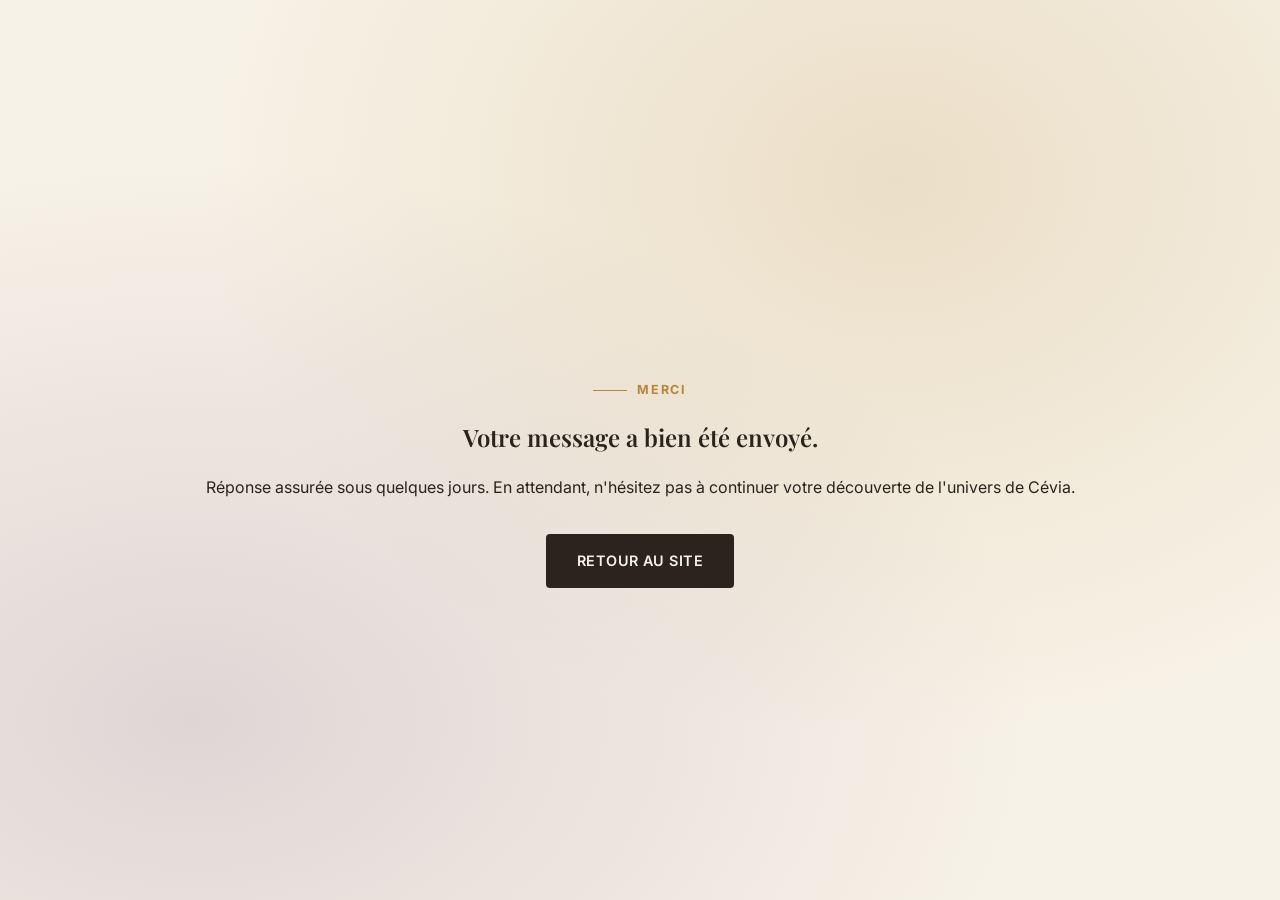
==== success.html @ 8a6cc010 "Premier jet du site Cevia : hero, bio, galerie, expositions, presse, contact" ====
<!DOCTYPE html>
<html lang="fr">
<head>
<meta charset="UTF-8">
<meta name="viewport" content="width=device-width, initial-scale=1.0">
<title>Message envoyé | Cévia</title>
<meta name="robots" content="noindex">
<link rel="preconnect" href="https://fonts.googleapis.com">
<link rel="preconnect" href="https://fonts.gstatic.com" crossorigin>
<link href="https://fonts.googleapis.com/css2?family=Playfair+Display:ital,wght@0,600;1,600&family=Inter:wght@400;500;600&display=swap" rel="stylesheet">
<link rel="stylesheet" href="css/style.css">
</head>
<body>
<section class="hero" style="min-height:100vh;">
  <div class="hero-bg"></div>
  <div class="container" style="position:relative;z-index:1;text-align:center;">
    <p class="hero-eyebrow" style="justify-content:center;"><span class="line"></span>Merci</p>
    <h1>Votre message a bien été envoyé.</h1>
    <p class="lead" style="margin:22px auto 34px;">Réponse assurée sous quelques jours. En attendant, n'hésitez pas à continuer votre découverte de l'univers de Cévia.</p>
    <a href="/" class="btn btn-primary">Retour au site</a>
  </div>
</section>
</body>
</html>
---- css/style.css ----
/* ============================================================
   CÉVIA — Feuille de style
   ============================================================ */

:root {
  --cream: #f7f2e7;
  --cream-alt: #efe6d3;
  --ink: #2a241d;
  --ink-soft: #5b5347;
  --gold: #b8863b;
  --gold-light: #d6ac5e;
  --plum: #4a2f6b;
  --plum-light: #7a52ad;
  --white: #ffffff;
  --border: rgba(42, 36, 29, 0.12);
  --shadow: 0 20px 50px rgba(42, 36, 29, 0.12);
  --radius: 4px;
  --font-serif: "Playfair Display", "Georgia", serif;
  --font-sans: "Inter", -apple-system, sans-serif;
}

* { box-sizing: border-box; margin: 0; padding: 0; }

html { scroll-behavior: smooth; }

body {
  font-family: var(--font-sans);
  background: var(--cream);
  color: var(--ink);
  line-height: 1.65;
  -webkit-font-smoothing: antialiased;
}

img { max-width: 100%; display: block; }
a { text-decoration: none; color: inherit; }
ul { list-style: none; }

.container { max-width: 1180px; margin: 0 auto; padding: 0 32px; }

h1, h2, h3, h4 {
  font-family: var(--font-serif);
  font-weight: 600;
  line-height: 1.2;
  color: var(--ink);
}

.accent-gold { color: var(--gold); font-style: italic; }
.accent-plum { color: var(--plum); font-style: italic; }

/* ---------- Boutons ---------- */
.btn {
  display: inline-flex; align-items: center; gap: 8px;
  padding: 14px 30px; border-radius: var(--radius);
  font-family: var(--font-sans); font-weight: 600; font-size: .9rem;
  letter-spacing: .03em; text-transform: uppercase;
  border: 1px solid transparent; cursor: pointer;
  transition: all .25s ease;
}
.btn-primary { background: var(--ink); color: var(--cream); }
.btn-primary:hover { background: var(--gold); color: var(--ink); }
.btn-outline { border-color: var(--ink); color: var(--ink); }
.btn-outline:hover { background: var(--ink); color: var(--cream); }
.btn-block { width: 100%; justify-content: center; }

/* ---------- Header ---------- */
.site-header {
  position: fixed; top: 0; left: 0; right: 0; z-index: 200;
  background: transparent;
  transition: background .3s ease, box-shadow .3s ease, padding .3s ease;
  padding: 26px 0;
}
.site-header.scrolled {
  background: rgba(247, 242, 231, 0.94);
  backdrop-filter: blur(8px);
  box-shadow: 0 2px 20px rgba(42,36,29,0.08);
  padding: 14px 0;
}
.header-inner { display: flex; align-items: center; justify-content: space-between; }
.brand {
  font-family: var(--font-serif); font-style: italic; font-weight: 600;
  font-size: 1.7rem; letter-spacing: .02em; color: var(--ink);
}
.brand span { color: var(--gold); }

.main-nav { display: flex; align-items: center; gap: 34px; }
.main-nav a {
  font-size: .82rem; font-weight: 600; text-transform: uppercase;
  letter-spacing: .08em; color: var(--ink-soft);
  position: relative; padding: 4px 0;
  transition: color .2s ease;
}
.main-nav a:hover { color: var(--gold); }
.main-nav a::after {
  content: ""; position: absolute; left: 0; bottom: -2px;
  width: 0; height: 1px; background: var(--gold);
  transition: width .25s ease;
}
.main-nav a:hover::after { width: 100%; }

.nav-cta { margin-left: 8px; padding: 11px 24px; font-size: .78rem; }

.burger {
  display: none; flex-direction: column; justify-content: center; gap: 5px;
  width: 34px; height: 34px; background: none; border: none; cursor: pointer;
}
.burger span { display: block; width: 100%; height: 2px; background: var(--ink); transition: all .25s ease; }
.burger.active span:nth-child(1) { transform: translateY(7px) rotate(45deg); }
.burger.active span:nth-child(2) { opacity: 0; }
.burger.active span:nth-child(3) { transform: translateY(-7px) rotate(-45deg); }

/* ---------- Hero ---------- */
.hero {
  position: relative; min-height: 100vh;
  display: flex; align-items: center;
  padding: 140px 0 80px;
  overflow: hidden;
}
.hero-bg {
  position: absolute; inset: 0;
  background:
    radial-gradient(ellipse at 70% 20%, rgba(184,134,59,0.18), transparent 55%),
    radial-gradient(ellipse at 15% 80%, rgba(74,47,107,0.14), transparent 55%),
    var(--cream);
  z-index: 0;
}
.hero-inner {
  position: relative; z-index: 1;
  display: grid; grid-template-columns: 1.05fr .95fr; gap: 60px;
  align-items: center;
}
.hero-eyebrow {
  display: inline-flex; align-items: center; gap: 10px;
  font-size: .78rem; text-transform: uppercase; letter-spacing: .14em;
  color: var(--gold); font-weight: 700; margin-bottom: 22px;
}
.hero-eyebrow .line { width: 34px; height: 1px; background: var(--gold); }
.hero-text h1 {
  font-size: clamp(2.4rem, 4.2vw, 3.6rem);
  margin-bottom: 22px;
}
.hero-text p.lead {
  font-size: 1.1rem; color: var(--ink-soft); max-width: 480px; margin-bottom: 34px;
}
.hero-actions { display: flex; gap: 16px; flex-wrap: wrap; }

.hero-media {
  position: relative; border-radius: var(--radius); overflow: hidden;
  box-shadow: var(--shadow);
}
.hero-media img { width: 100%; height: 100%; object-fit: cover; aspect-ratio: 1/1.02; }
.hero-media::after {
  content: ""; position: absolute; inset: 0;
  border: 1px solid rgba(255,255,255,0.15);
}
.hero-media-caption {
  position: absolute; left: 0; right: 0; bottom: 0;
  background: linear-gradient(0deg, rgba(20,15,10,0.72), transparent);
  color: #fff; padding: 26px 22px 18px;
  font-family: var(--font-serif); font-style: italic; font-size: 1rem;
}

/* ---------- Section commune ---------- */
.section { padding: 110px 0; }
.section-alt { background: var(--cream-alt); }
.section-head { max-width: 660px; margin-bottom: 56px; }
.section-head.center { margin-left: auto; margin-right: auto; text-align: center; }
.kicker {
  display: inline-flex; align-items: center; gap: 10px;
  font-size: .76rem; text-transform: uppercase; letter-spacing: .14em;
  color: var(--gold); font-weight: 700; margin-bottom: 14px;
}
.kicker .line { width: 28px; height: 1px; background: var(--gold); }
.section-head h2 { font-size: clamp(1.9rem, 3vw, 2.6rem); margin-bottom: 16px; }
.section-lead { color: var(--ink-soft); font-size: 1.02rem; }

/* ---------- Reveal ---------- */
.reveal { opacity: 0; transform: translateY(24px); transition: opacity .7s ease, transform .7s ease; }
.reveal.in-view { opacity: 1; transform: none; }

/* ---------- Artiste (bio) ---------- */
.artiste-wrap {
  display: grid; grid-template-columns: .8fr 1.2fr; gap: 64px; align-items: start;
}
.artiste-portrait {
  position: relative; border-radius: var(--radius); overflow: hidden;
  background: var(--plum); aspect-ratio: 4/5;
  display: flex; align-items: center; justify-content: center;
  box-shadow: var(--shadow);
}
.artiste-portrait .initials {
  font-family: var(--font-serif); font-style: italic; color: rgba(255,255,255,0.9);
  font-size: 5rem;
}
.artiste-text p { margin-bottom: 18px; color: var(--ink-soft); }
.artiste-quote {
  margin: 30px 0; padding: 24px 28px; border-left: 3px solid var(--gold);
  background: var(--white); border-radius: 0 var(--radius) var(--radius) 0;
  font-family: var(--font-serif); font-style: italic; font-size: 1.12rem; color: var(--ink);
}
.artiste-facts { display: flex; gap: 40px; margin-top: 36px; flex-wrap: wrap; }
.afact-num { font-family: var(--font-serif); font-size: 2.1rem; color: var(--gold); display: block; }
.afact-label { font-size: .82rem; color: var(--ink-soft); text-transform: uppercase; letter-spacing: .05em; }

/* ---------- Galerie ---------- */
.gallery-grid {
  display: grid; grid-template-columns: repeat(auto-fit, minmax(300px, 1fr));
  gap: 34px;
}
.artwork-card {
  background: var(--white); border-radius: var(--radius); overflow: hidden;
  box-shadow: 0 10px 30px rgba(42,36,29,0.08);
  transition: transform .3s ease, box-shadow .3s ease;
}
.artwork-card:hover { transform: translateY(-6px); box-shadow: var(--shadow); }
.artwork-media { position: relative; aspect-ratio: 1/1; overflow: hidden; }
.artwork-media img { width: 100%; height: 100%; object-fit: cover; transition: transform .5s ease; }
.artwork-card:hover .artwork-media img { transform: scale(1.05); }
.artwork-status {
  position: absolute; top: 16px; right: 16px;
  font-size: .7rem; text-transform: uppercase; letter-spacing: .06em; font-weight: 700;
  padding: 6px 12px; border-radius: 20px; background: rgba(255,255,255,0.92); color: var(--ink);
}
.status-vendue { background: rgba(74,47,107,0.92); color: #fff; }
.status-disponible { background: rgba(184,134,59,0.92); color: #fff; }
.artwork-info { padding: 24px 26px 28px; }
.artwork-info h3 { font-size: 1.25rem; margin-bottom: 6px; }
.artwork-meta { font-size: .82rem; color: var(--gold); text-transform: uppercase; letter-spacing: .04em; margin-bottom: 12px; }
.artwork-desc { color: var(--ink-soft); font-size: .92rem; margin-bottom: 16px; }
.artwork-link { font-size: .85rem; font-weight: 600; color: var(--ink); border-bottom: 1px solid var(--gold); padding-bottom: 2px; }
.artwork-link:hover { color: var(--gold); }

.gallery-note {
  margin-top: 40px; text-align: center; color: var(--ink-soft); font-size: .92rem;
  font-style: italic;
}

/* ---------- Expositions (timeline) ---------- */
.timeline { position: relative; max-width: 780px; }
.timeline::before {
  content: ""; position: absolute; left: 11px; top: 8px; bottom: 8px;
  width: 1px; background: var(--border);
}
.timeline-item { position: relative; padding-left: 48px; margin-bottom: 46px; }
.timeline-item:last-child { margin-bottom: 0; }
.timeline-dot {
  position: absolute; left: 0; top: 4px; width: 24px; height: 24px;
  border-radius: 50%; background: var(--cream); border: 2px solid var(--gold);
  display: flex; align-items: center; justify-content: center;
}
.timeline-dot::after { content: ""; width: 8px; height: 8px; border-radius: 50%; background: var(--gold); }
.timeline-date {
  font-size: .78rem; text-transform: uppercase; letter-spacing: .08em;
  color: var(--gold); font-weight: 700; margin-bottom: 6px; display: block;
}
.timeline-item h3 { font-size: 1.3rem; margin-bottom: 6px; }
.timeline-place { color: var(--ink-soft); font-size: .92rem; margin-bottom: 10px; }
.timeline-item p.desc { color: var(--ink-soft); }

/* ---------- Presse ---------- */
.press-card {
  max-width: 760px; margin: 0 auto; background: var(--white);
  border-radius: var(--radius); box-shadow: var(--shadow);
  padding: 48px 52px; text-align: center; position: relative;
}
.press-mark { font-family: var(--font-serif); font-size: 3.4rem; color: var(--gold-light); line-height: 1; margin-bottom: 4px; }
.press-quote { font-family: var(--font-serif); font-style: italic; font-size: 1.35rem; color: var(--ink); margin-bottom: 24px; }
.press-source { font-size: .84rem; color: var(--ink-soft); text-transform: uppercase; letter-spacing: .06em; }
.press-source strong { color: var(--ink); }

/* ---------- Contact ---------- */
.contact-wrap {
  display: grid; grid-template-columns: .9fr 1.1fr; gap: 60px;
}
.contact-info h2 { margin-bottom: 18px; }
.contact-info p { color: var(--ink-soft); margin-bottom: 28px; }
.contact-detail { display: flex; align-items: flex-start; gap: 14px; margin-bottom: 22px; }
.contact-detail .cd-icon {
  width: 40px; height: 40px; border-radius: 50%; background: var(--white);
  display: flex; align-items: center; justify-content: center; flex-shrink: 0;
  box-shadow: 0 4px 14px rgba(42,36,29,0.08);
}
.contact-detail h4 { font-size: .95rem; margin-bottom: 2px; }
.contact-detail span { color: var(--ink-soft); font-size: .9rem; }

.contact-form {
  background: var(--white); padding: 40px; border-radius: var(--radius);
  box-shadow: var(--shadow);
}
.form-row { display: grid; grid-template-columns: 1fr 1fr; gap: 18px; margin-bottom: 18px; }
.form-group { display: flex; flex-direction: column; gap: 6px; margin-bottom: 18px; }
.form-group label { font-size: .8rem; font-weight: 600; text-transform: uppercase; letter-spacing: .04em; color: var(--ink-soft); }
.form-group input, .form-group select, .form-group textarea {
  padding: 13px 14px; border: 1px solid var(--border); border-radius: var(--radius);
  font-family: var(--font-sans); font-size: .95rem; background: var(--cream);
  color: var(--ink);
}
.form-group input:focus, .form-group select:focus, .form-group textarea:focus {
  outline: none; border-color: var(--gold);
}
.hidden-field { position: absolute; left: -9999px; }
.form-disclaimer { font-size: .78rem; color: var(--ink-soft); margin-top: 12px; text-align: center; }

/* ---------- Footer ---------- */
.site-footer { background: var(--ink); color: rgba(247,242,231,0.75); padding: 64px 0 30px; }
.footer-inner { display: grid; grid-template-columns: 1.3fr 1fr 1fr; gap: 40px; margin-bottom: 46px; }
.footer-brand .brand { color: var(--cream); }
.footer-brand p { margin-top: 14px; font-size: .9rem; color: rgba(247,242,231,0.6); max-width: 320px; }
.footer-col h4 { color: var(--cream); font-size: .85rem; text-transform: uppercase; letter-spacing: .08em; margin-bottom: 16px; }
.footer-col a, .footer-col span { display: block; font-size: .9rem; color: rgba(247,242,231,0.65); margin-bottom: 10px; }
.footer-col a:hover { color: var(--gold-light); }
.footer-bottom {
  border-top: 1px solid rgba(247,242,231,0.12); padding-top: 22px;
  text-align: center; font-size: .8rem; color: rgba(247,242,231,0.5);
}

/* ---------- Responsive ---------- */
@media (max-width: 980px) {
  .main-nav {
    position: fixed; top: 0; right: -100%; height: 100vh; width: 78%;
    max-width: 340px; background: var(--cream); flex-direction: column;
    align-items: flex-start; justify-content: center; gap: 28px;
    padding: 40px; transition: right .35s ease; box-shadow: -10px 0 40px rgba(0,0,0,0.15);
    z-index: 300;
  }
  .main-nav.open { right: 0; }
  .burger { display: flex; z-index: 301; }
  .nav-cta { display: none; }

  .hero-inner { grid-template-columns: 1fr; }
  .hero-media { order: -1; max-width: 420px; margin: 0 auto; }
  .hero-text p.lead { max-width: none; }

  .artiste-wrap { grid-template-columns: 1fr; }
  .artiste-portrait { max-width: 320px; margin: 0 auto; }

  .contact-wrap { grid-template-columns: 1fr; }
  .press-card { padding: 36px 26px; }
}

@media (max-width: 620px) {
  .container { padding: 0 20px; }
  .section { padding: 76px 0; }
  .hero { padding: 120px 0 60px; }
  .form-row { grid-template-columns: 1fr; }
  .footer-inner { grid-template-columns: 1fr; gap: 30px; }
  .artiste-facts { gap: 26px; }
}
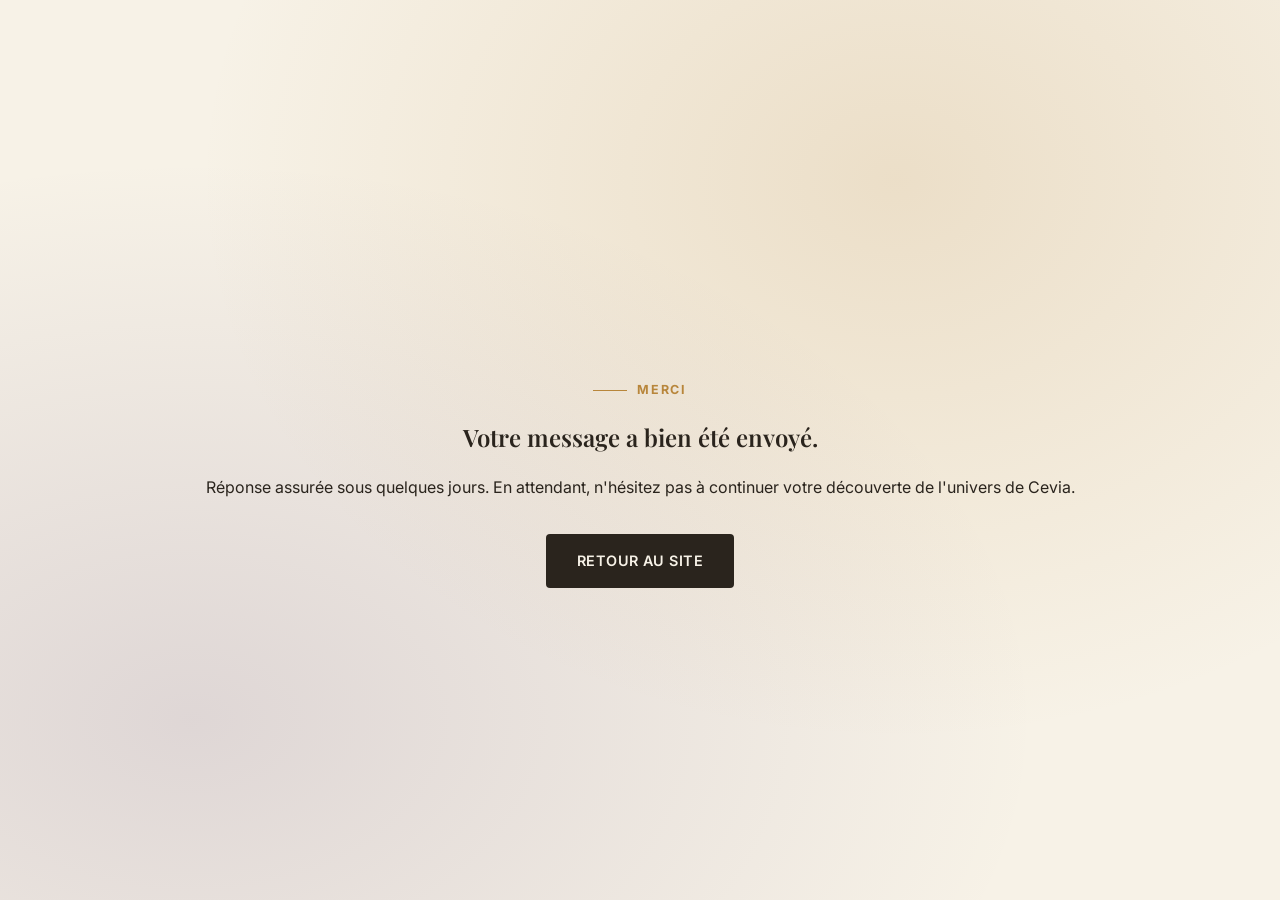
==== commit 6ae3094d: "Renomme Cévia en Cevia, ajoute la photo de portrait et le lien vers l'article du Dauphiné, corrige l" ====
--- a/success.html
+++ b/success.html
@@ -3,7 +3,7 @@
 <head>
 <meta charset="UTF-8">
 <meta name="viewport" content="width=device-width, initial-scale=1.0">
-<title>Message envoyé | Cévia</title>
+<title>Message envoyé | Cevia</title>
 <meta name="robots" content="noindex">
 <link rel="preconnect" href="https://fonts.googleapis.com">
 <link rel="preconnect" href="https://fonts.gstatic.com" crossorigin>
@@ -16,7 +16,7 @@
   <div class="container" style="position:relative;z-index:1;text-align:center;">
     <p class="hero-eyebrow" style="justify-content:center;"><span class="line"></span>Merci</p>
     <h1>Votre message a bien été envoyé.</h1>
-    <p class="lead" style="margin:22px auto 34px;">Réponse assurée sous quelques jours. En attendant, n'hésitez pas à continuer votre découverte de l'univers de Cévia.</p>
+    <p class="lead" style="margin:22px auto 34px;">Réponse assurée sous quelques jours. En attendant, n'hésitez pas à continuer votre découverte de l'univers de Cevia.</p>
     <a href="/" class="btn btn-primary">Retour au site</a>
   </div>
 </section>
--- a/css/style.css
+++ b/css/style.css
@@ -183,9 +183,12 @@
 }
 .artiste-portrait {
   position: relative; border-radius: var(--radius); overflow: hidden;
-  background: var(--plum); aspect-ratio: 4/5;
+  background: var(--plum); aspect-ratio: 6/5;
   display: flex; align-items: center; justify-content: center;
   box-shadow: var(--shadow);
+}
+.artiste-portrait img {
+  width: 100%; height: 100%; object-fit: cover; object-position: center 30%;
 }
 .artiste-portrait .initials {
   font-family: var(--font-serif); font-style: italic; color: rgba(255,255,255,0.9);
@@ -266,6 +269,12 @@
 .press-quote { font-family: var(--font-serif); font-style: italic; font-size: 1.35rem; color: var(--ink); margin-bottom: 24px; }
 .press-source { font-size: .84rem; color: var(--ink-soft); text-transform: uppercase; letter-spacing: .06em; }
 .press-source strong { color: var(--ink); }
+.press-link {
+  display: inline-block; margin-top: 18px; font-weight: 600; color: var(--gold);
+  text-decoration: none; border-bottom: 1px solid var(--gold); padding-bottom: 2px;
+  transition: opacity .2s ease;
+}
+.press-link:hover { opacity: .7; }
 
 /* ---------- Contact ---------- */
 .contact-wrap {
@@ -331,7 +340,7 @@
   .hero-text p.lead { max-width: none; }
 
   .artiste-wrap { grid-template-columns: 1fr; }
-  .artiste-portrait { max-width: 320px; margin: 0 auto; }
+  .artiste-portrait { max-width: 420px; margin: 0 auto; }
 
   .contact-wrap { grid-template-columns: 1fr; }
   .press-card { padding: 36px 26px; }
